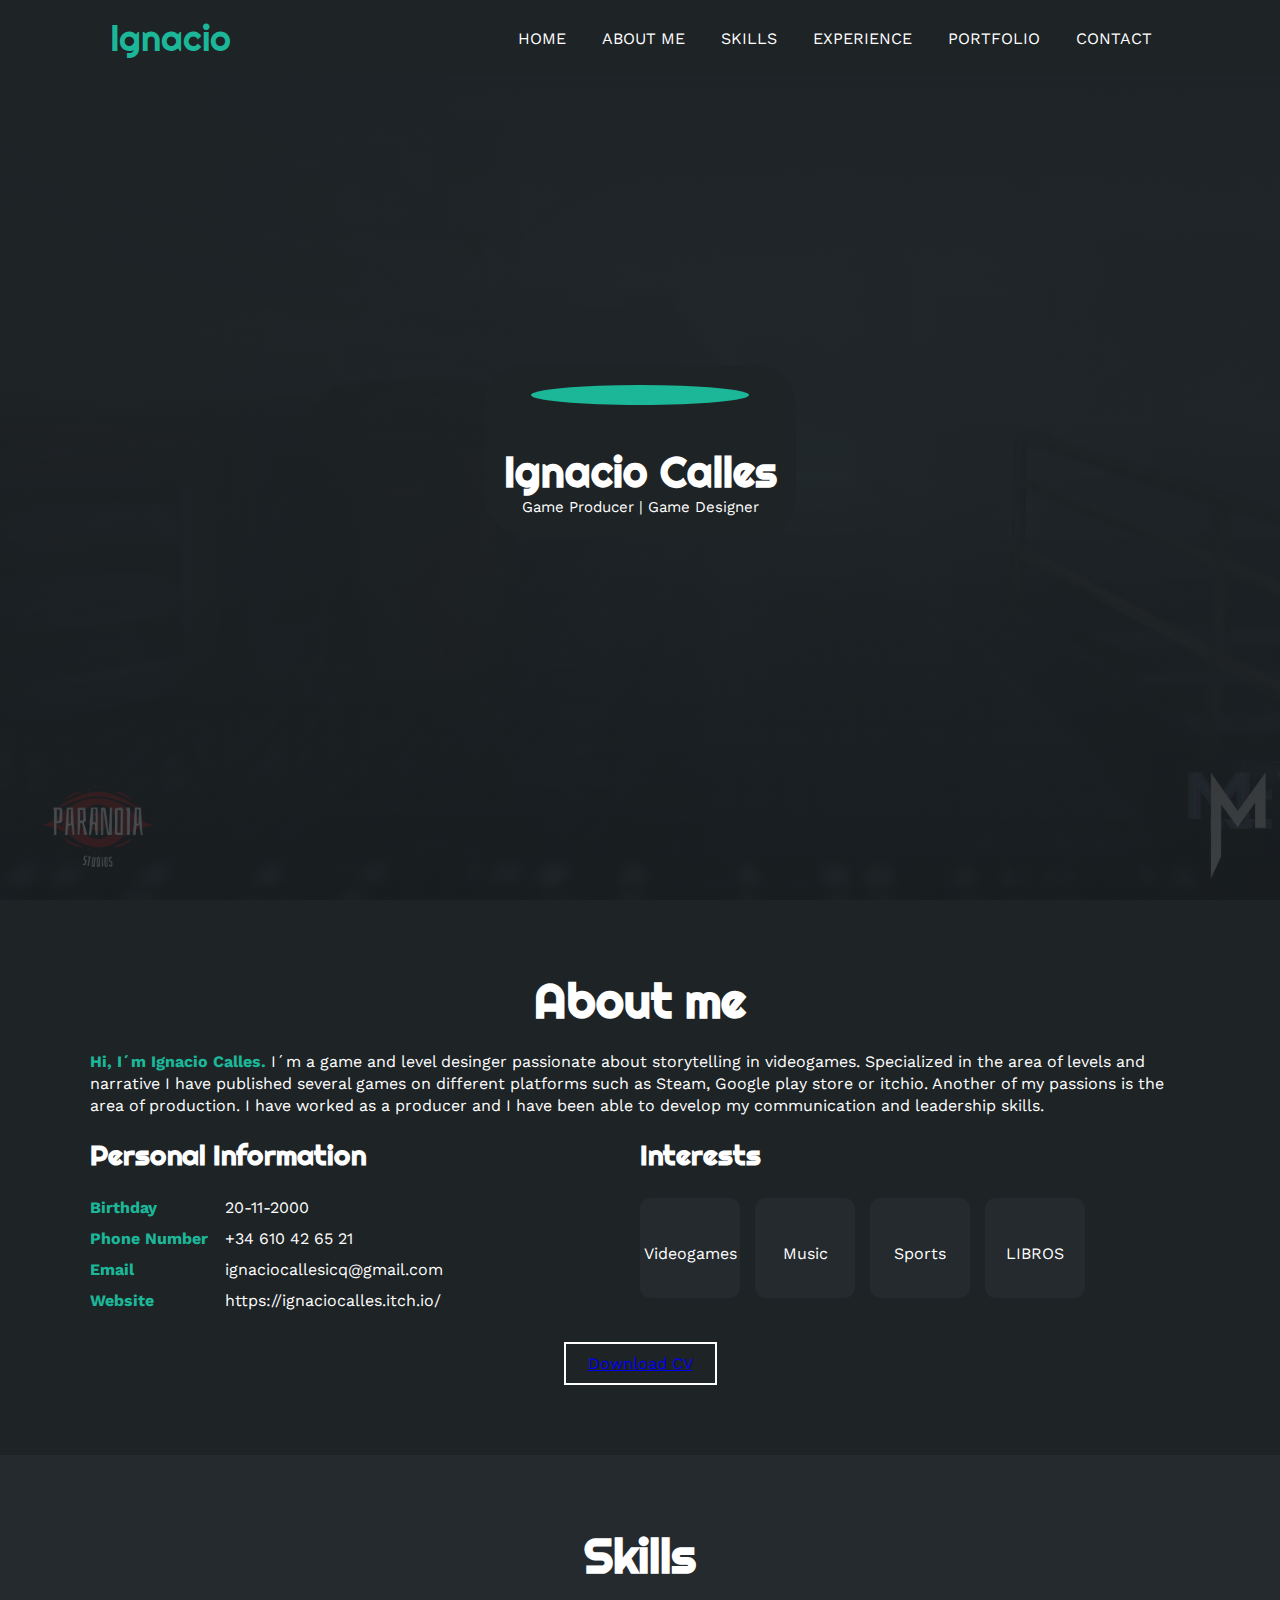
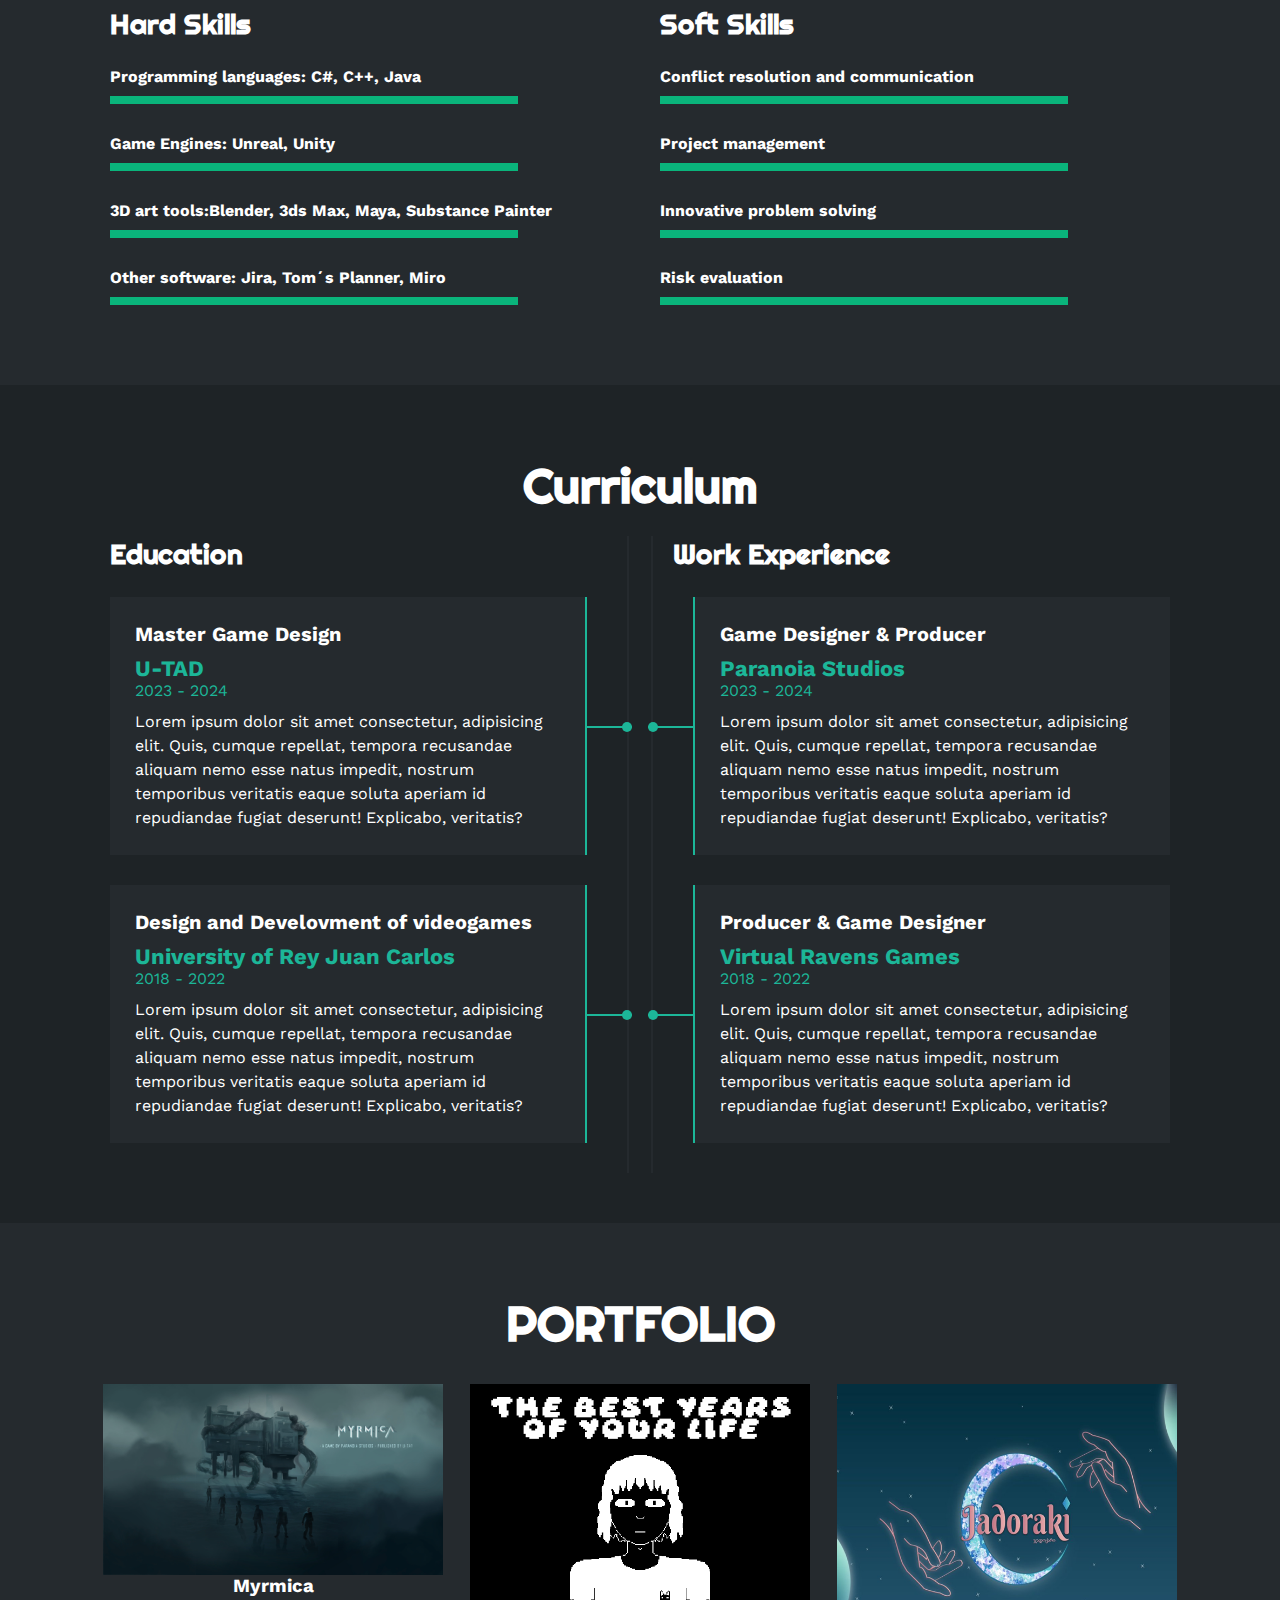
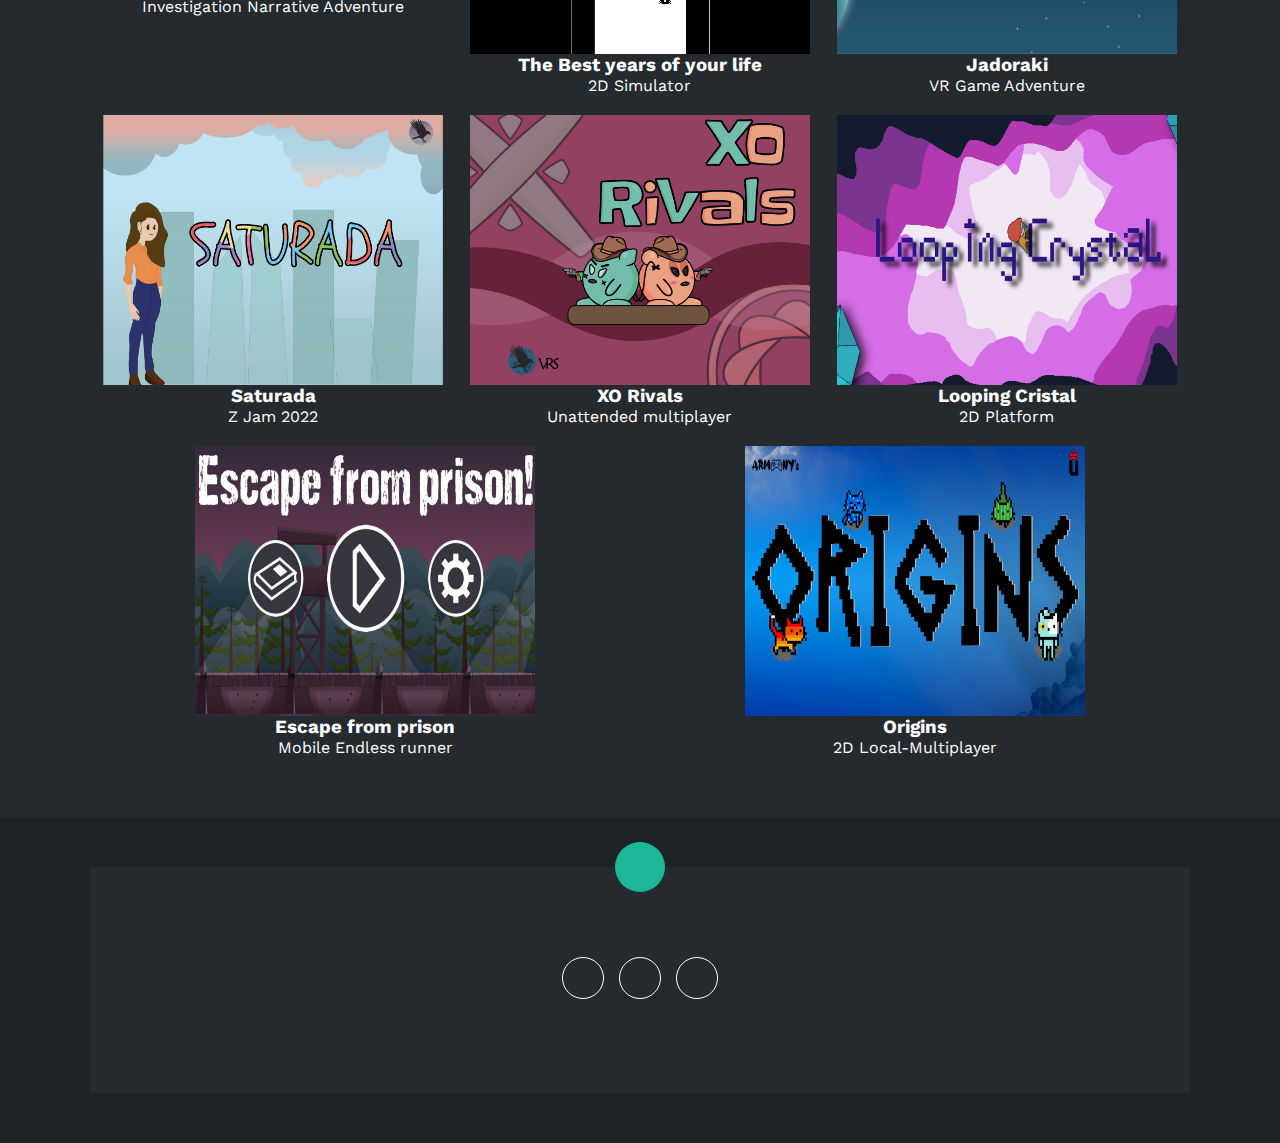
==== index.html @ 79a76fed "Add files via upload" ====
<!DOCTYPE html>
<html lang="es">
<head>
    <meta charset="UTF-8">
    <meta http-equiv="X-UA-Compatible" content="IE=edge">
    <meta name="viewport" content="width=device-width, initial-scale=1.0">
    <link rel="stylesheet" href="https://cdnjs.cloudflare.com/ajax/libs/font-awesome/6.1.2/css/all.min.css" integrity="sha512-1sCRPdkRXhBV2PBLUdRb4tMg1w2YPf37qatUFeS7zlBy7jJI8Lf4VHwWfZZfpXtYSLy85pkm9GaYVYMfw5BC1A==" crossorigin="anonymous" referrerpolicy="no-referrer" />
    <title>Portfolio</title>
    <link rel="stylesheet" href="estilo.css">
</head>
<body>
    <!-- MENU ENCABEZADO -->
    <div class="contenedor-header">
        <header>
            <div class="logo">
                <a href="#">Ignacio</a>
            </div>
            <nav id="nav">
                <ul>
                    <li><a href="#inicio" onclick="seleccionar()">HOME</a></li>
                    <li><a href="#sobremi" onclick="seleccionar()">ABOUT ME</a></li>
                    <li><a href="#skills" onclick="seleccionar()">SKILLS</a></li>
                    <li><a href="#curriculum" onclick="seleccionar()">EXPERIENCE</a></li>
                    <li><a href="#portfolio" onclick="seleccionar()">PORTFOLIO</a></li>
                    <li><a href="#contacto" onclick="seleccionar()">CONTACT</a></li>
                </ul>
            </nav>
            <div class="nav-responsive" onclick="mostrarOcultarMenu()">
                <i class="fa-solid fa-bars"></i>
            </div>
        </header>
    </div>

    <!-- SECCION INICIO -->
    <section id="inicio" class="inicio">
        <div class="contenido-banner">
            <div class="contenedor-img">
                <img src="https://static.wixstatic.com/media/2b5d25_b74bcc3d03e34331a6e940ce6cddf144~mv2.jpg" alt="">            </div>
            <h1>Ignacio Calles</h1>
            <h2>Game Producer | Game Designer </h2>
            <div class="Social Media">
                <a href="https://twitter.com/ignaciocq1120"><i class="fa-brands fa-twitter"></i></a>
                <a href="https://www.linkedin.com/in/ignacio-calles-quintero-161737212/"><i class="fa-brands fa-linkedin-in"></i></a>
                <a href="https://nachete07.itch.io/"><i class="fa-brands fa-itch-io"></i></a>
            </div>
        </div>
    </section>

    <!-- SECCION SOBRE MI -->
    <section id="sobremi" class="sobremi">
        <div class="contenido-seccion">
            <h2>About me</h2>
            <p><span>Hi, I´m Ignacio Calles.</span> I´m a game and level desinger passionate about storytelling in videogames.

                Specialized in the area of levels and narrative I have published several games on different platforms such as Steam, Google play store or itchio.
                
                Another of my passions is the area of production. I have worked as a producer and I have been able to develop my communication and leadership skills.</p>

            <div class="fila">
                <!-- datos personales -->
                <div class="col">
                    <h3>Personal Information</h3>
                    <ul>
                        <li>
                            <strong>Birthday</strong>
                            20-11-2000
                        </li>
                        <li>
                            <strong>Phone Number</strong>
                            +34 610 42 65 21
                        </li>
                        <li>
                            <strong>Email</strong>
                            ignaciocallesicq@gmail.com
                        </li>
                        <li>
                            <strong>Website</strong>
                            https://ignaciocalles.itch.io/                        </li>


                    </ul>
                </div>

                <!-- intereses -->
                <div class="col">
                    <h3>Interests</h3>
                    <div class="contenedor-intereses">
                        <div class="interes">
                            <i class="fa-solid fa-gamepad"></i>
                            <span>Videogames</span>
                        </div>
                        <div class="interes">
                            <i class="fa-solid fa-headphones"></i>
                            <span>Music</span>
                        </div>
                        <div class="interes">
                            <i class="fa-solid fa-person-hiking"></i>
                            <span>Sports</span>
                        </div>
                        <div class="interes">
                            <i class="fa-solid fa-book"></i>
                            <span>LIBROS</span>
                        </div>
                        
                    </div>
                </div>
            </div>
            <button>
                <a href="assets/CV Ignacio Calles Quintero.pdf" download="" class="btn btn2">Download CV <i class="fa-solid fa-download"></i></a>
                <span class="overlay"></span>
            </button>
        </div>
    </section>

    <!-- SECCION SKILLS -->
    <section class="skills" id="skills">
        <div class="contenido-seccion">
            <h2>Skills</h2>
            <div class="fila">
                <!-- Technical Skill -->
                <div class="col">
                    <h3>Hard Skills</h3>
                    <div class="skill">
                        <span>Programming languages: C#, C++, Java
                        </span>
                        <div class="barra-skill">
                        </div>
                    </div>
                    <div class="skill">
                        <span>Game Engines: Unreal, Unity
                        </span>
                        <div class="barra-skill">
                        </div>
                    </div>
                    <div class="skill">
                        <span>3D art tools:Blender, 3ds Max, Maya, Substance Painter</span>
                        <div class="barra-skill">
                        </div>
                    </div>
                    <div class="skill">
                        <span>Other software: Jira, Tom´s Planner, Miro</span>
                        <div class="barra-skill">
                        </div>
                    </div>
            
                </div>
                <!-- Professional Skills -->
                <div class="col">
                    <h3>Soft Skills</h3>
                    <div class="skill">
                        <span>Conflict resolution and
                            communication</span>
                        <div class="barra-skill">
                        </div>
                    </div>
                    <div class="skill">
                        <span> Project management
                        </span>
                        <div class="barra-skill">
                        </div>
                    </div>
                    <div class="skill">
                        <span> Innovative problem solving
                        </span>
                        <div class="barra-skill">
                        </div>
                    </div>
                    <div class="skill">
                        <span> Risk evaluation
                        </span>
                        <div class="barra-skill">
                        </div>
                    </div>
                            
                </div>
            </div>
        </div>
    </section>

    <!-- SECCION CURRICULUM -->
    <section id="curriculum" class="curriculum">
        <div class="contenido-seccion">
            <h2>Curriculum</h2>
            <div class="fila">
                <div class="col izquierda">
                    <h3>Education</h3>
                    <div class="item izq">
                        <h4>Master Game Design</h4>
                        <span class="casa">U-TAD</span>
                        <span class="fecha">2023 - 2024</span>
                        <p>Lorem ipsum dolor sit amet consectetur, adipisicing elit. Quis, cumque repellat, tempora recusandae aliquam nemo esse natus impedit, nostrum temporibus veritatis eaque soluta aperiam id repudiandae fugiat deserunt! Explicabo, veritatis?</p>
                        <div class="conectori">
                            <div class="circuloi"></div>
                        </div>
                    </div>
                    <div class="item izq">
                        <h4>Design and Develovment of videogames</h4>
                        <span class="casa">University of Rey Juan Carlos </span>
                        <span class="fecha">2018 - 2022</span>
                        <p>Lorem ipsum dolor sit amet consectetur, adipisicing elit. Quis, cumque repellat, tempora recusandae aliquam nemo esse natus impedit, nostrum temporibus veritatis eaque soluta aperiam id repudiandae fugiat deserunt! Explicabo, veritatis?</p>
                        <div class="conectori">
                            <div class="circuloi"></div>
                        </div>
                    </div>
                    
                </div>

                <div class="col derecha">
                    <h3>Work Experience</h3>
                    <div class="item der">
                        <h4> Game Designer & Producer</h4>
                        <span class="casa">Paranoia Studios</span>
                        <span class="fecha"> 2023 - 2024</span>
                        <p>Lorem ipsum dolor sit amet consectetur, adipisicing elit. Quis, cumque repellat, tempora recusandae aliquam nemo esse natus impedit, nostrum temporibus veritatis eaque soluta aperiam id repudiandae fugiat deserunt! Explicabo, veritatis?</p>
                        <div class="conectord">
                            <div class="circulod"></div>
                        </div>
                    </div>
                    <div class="item der">
                        <h4>Producer & Game Designer</h4>
                        <span class="casa">Virtual Ravens Games</span>
                        <span class="fecha">2018 - 2022</span>
                        <p>Lorem ipsum dolor sit amet consectetur, adipisicing elit. Quis, cumque repellat, tempora recusandae aliquam nemo esse natus impedit, nostrum temporibus veritatis eaque soluta aperiam id repudiandae fugiat deserunt! Explicabo, veritatis?</p>
                        <div class="conectord">
                            <div class="circulod"></div>
                        </div>
                    </div>
                    
                </div>
            </div>
        </div>
    </section>

    <!-- SECCION PORTFOLIO -->
    <section id="portfolio" class="portfolio">
        <div class="contenido-seccion">
            <h2>PORTFOLIO</h2>
            <div class="galeria">
                <div class="proyecto">
                    <a href="https://store.steampowered.com/app/3276840/Myrmica/?l=spanish"><img src="img/Myrmica.jpg" alt=""></a>
                    <center>
                        <div class="">
                            <h3>Myrmica</h3>
                            <p>Investigation Narrative Adventure </p>
                        </div>
                    </center>
                </div>
                <div class="proyecto">
                    <a href="https://alakama.itch.io/the-best-years-of-my-life"><img src="img/BYL.gif" alt=""></a>
                    <center>
                        <div class="">
                            <h3>The Best years of your life</h3>
                            <p>2D Simulator</p>
                        </div>
                    </center>
                </div>
                <div class="proyecto">
                    <a href="https://vrsdevs.itch.io/jadoraki"><img src="img/Jadoraki.png" alt=""></a>
                    <center>
                        <div class="">
                            <h3>Jadoraki</h3>
                            <p>VR Game Adventure</p>
                        </div>
                    </center>
                </div>
                <div class="proyecto">
                    <a href="https://vrsdevs.itch.io/saturada"><img src="img/Saturada.png" alt=""></a>
                    <center>
                        <div class="">
                            <h3>Saturada</h3>
                            <p>Z Jam 2022</p>
                        </div>
                    </center>
                </div>
                <div class="proyecto">
                    <a href="https://vrsdevs.itch.io/xo-rivals"><img src="img/XORivals.png" alt=""></a>
                    <center>
                    <div class="">
                        <h3>XO Rivals</h3>
                        <p>Unattended multiplayer</p>
                    </div>
                </center>
                </div>
                <div class="proyecto">
                    <a href="https://blinx24.itch.io/looping-crystal"><img src="img/LoopingCrystal.png" alt=""></a>
                    <center>
                        <div class="">
                            <h3>Looping Cristal</h3>
                            <p>2D Platform</p>
                        </div>
                    </center>

                </div>
                <div class="proyecto">
                    <a href="https://blinx24.itch.io/escape-from-prison"><img src="img/EscapeFromPrison.png" alt=""></a>
                    <center>
                        <div class="">
                            <h3>Escape from prison</h3>
                            <p>Mobile Endless runner</p>
                        </div>
                    </center>
                </div>
                <div class="proyecto">
                    <a href="https://vrsdevs.itch.io/origins"><img src="img/Origins.png" alt=""></a>
                    <center>
                        <div class="">
                            <h3>Origins</h3>
                            <p>2D Local-Multiplayer</p>
                        </div>
                    </center>

                </div>
            </div>
        </div>
    </section>
    <!-- SECCION CONTACTO -->
    <section id="contacto" class="contacto">
        <div class="contenido-seccion">
   
    <!-- footer -->
    <footer>
        <a href="#inicio" class="arriba">
            <i class="fa-solid fa-angles-up"></i>
        </a>
        <div class="redes">
            <a href="https://twitter.com/ignaciocq1120"><i class="fa-brands fa-twitter"></i></a>
            <a href="https://www.linkedin.com/in/ignacio-calles-quintero-161737212/"><i class="fa-brands fa-linkedin-in"></i></a>
            <a href="https://nachete07.itch.io/"><i class="fa-brands fa-itch-io"></i></a>

        </div>
    </footer>

    <script src="script.js"></script>
</body>
</html>
---- estilo.css ----
@import url('https://fonts.googleapis.com/css2?family=Righteous&family=Work+Sans:wght@100;300;400;600;800&display=swap');
*{
    box-sizing: border-box;
    font-family: 'Work Sans';
    margin: 0;
    padding: 0;
}
html{
    /* me permite deslizar cuando hago clic en los links del menu */
    scroll-behavior: smooth;
}
/* MENU */
.contenedor-header{
    background: #1e2326;
    position: fixed;
    width: 100%;
    top: 0;
    left: 0;
    z-index: 99;
}
.contenedor-header header{
    max-width: 1100px;
    margin: auto;
    display: flex;
    justify-content: space-between;
    align-items: center;
    padding: 15px 20px;
}
.contenedor-header header .logo a{
    font-family: 'Righteous';
    font-size: 36px;
    color: #1CB698;
    text-decoration: none;
}
.contenedor-header header ul{
    display: flex;
    list-style: none;
}
.contenedor-header header nav ul li a{
    text-align: none;
    color: #fff;
    margin: 0 15px;
    padding: 3px;
    transition: .5s;
    text-decoration: none;
}
.contenedor-header header nav ul li a:hover{
    color: #1CB698;
}
.nav-responsive{
    background-color: #1CB698;
    color:#fff;
    padding: 5px 10px;
    border-radius: 5px;
    cursor: pointer;
    display: none;
}
/* SECCION I N I C I O */
.inicio{
    background: linear-gradient(to top, rgba(30,35,38,.8), rgba(30,35,38,1)),
    url(img/Banner\ Myrmica\ FINAL.png);
    background-size: cover;
    height: 100vh;
    color: #fff;
    display: flex;
    align-items: center;
}
.inicio .contenido-banner{
    padding: 20px;
    background-color: #1e2326;
    max-width: 350px;
    margin: auto;
    text-align: center;
    border-radius: 40px;
}
.inicio .contenido-banner img{
    margin-top: 40px;
    border: 10px solid #1CB698;
    display: block;
    width: 80%;
    margin: auto;
    border-radius: 100%;
}
.inicio .contenido-banner h1{
    margin-top: 40px;
    font-size: 42px;
    font-family: 'Righteous';
}
.inicio .contenido-banner h2{
    font-size: 15px;
    font-weight: normal;
}
.inicio .contenido-banner .redes a{
    color: #fff;
    display: inline-block;
    text-decoration: none;
    border: 1px solid #fff;
    border-radius: 100%;
    width: 42px;
    height: 42px;
    line-height: 42px;
    margin: 40px 5px;
    font-size: 20px;
    transition: .3s;
}
.inicio .contenido-banner .redes a:hover{
    background-color: #1CB698;
}
.sobremi{
    background-color: #1e2326;
    color: #fff;
    padding: 50px 20px;
}
.sobremi .contenido-seccion{
    max-width: 1100px;
    margin: auto;
}
.sobremi h2{
    font-size: 48px;
    font-family: 'Righteous';
    text-align: center;
    padding: 20px 0;

}
.sobremi .contenido-seccion p{
    font: 18px;
    line-height: 22px;
    margin-bottom: 20px;
}
.sobremi .contenido-seccion p span{
    color: #1CB698;
    font-weight: bold;
}
.sobremi .fila{
    display: flex;
}
.sobremi .fila .col
{
    width: 50%;
}
.sobremi .fila .col h3{
    font-size: 28px;
    font-family: 'Righteous';
    margin-bottom: 25px;
}
.sobremi .fila .col ul{
    list-style: none;
}
.sobremi .fila .col ul li{
    margin: 12px 0;
}
.sobremi .fila .col ul li strong{
    display: inline-block;
    color: #1CB698;
    width: 130px;
}
.sobremi .fila .col ul li span{
    background-color: #1CB698;
    padding: 3px;
    font-weight: bold;
    border-radius: 5px;
}
.sobremi .fila .col .contenedor-intereses{
    display: flex;
    flex-wrap: wrap;
}
.sobremi .fila .col .contenedor-intereses .interes{
    width: 100px;
    height: 100px;
    background-color: #252A2E;
    border-radius: 10px;
    margin: 0 15px 15px 0;
    display: flex;
    flex-direction: column;
    align-items: center;
    justify-content: center;
    transition: .3s;
}.sobremi .fila .col .contenedor-intereses .interes:hover{
    background-color: #1CB698;
}
.sobremi .fila .col .contenedor-intereses .interes i{
    font-size: 30px;
    margin-bottom: 10px;
}
.sobremi button{
    cursor: pointer;
    background-color: transparent;
    border: 2px solid #fff;
    width: fit-content;
    display: block;
    margin: 20px auto;
    padding: 10px 22px;
    font-size: 16px;
    color: #fff;
    position: relative;
    z-index: 10;
}
.sobremi button .overlay{
    position: absolute;
    top: 0;
    left: 0;
    width: 0;
    height: 100%;
    background-color: #1CB698;
    z-index: -1;
    transition: 1s;
}
.sobremi button:hover .overlay{
    width: 100%;
}
/* SECCION S K I L L S */
.skills{
    background-color: #252A2E;
    color: #fff;
    padding: 50px 20px;
}
.skills .contenido-seccion{
    max-width: 1100px;
    margin: auto;
}
.skills h2{
    font-size: 48px;
    font-family: 'Righteous';
    text-align: center;
    padding: 20px 0;

}
.skills .fila{
    display: flex;
}
.skills .fila .col{
    width: 50%;
    padding: 0 20px;
}
.skills .fila .col h3{
    font-size: 28px;
    font-family: 'Righteous';
    margin-bottom: 25px;
}
.skills .skill > span{
    font-weight: bold;
    display: block;
    margin-bottom: 10px;
}
.skills .skill .barra-skill{
    height: 8px;
    width: 80%;
    background-color: #0ab47b;
    position: relative;
    margin-bottom: 30px;
}
.skills .skill .progreso{
    background-color: #1CB698;
    position: absolute;
    top: 0;
    left: 0;
    height: 8px;
}
.skills .skill .barra-skill span{
    position: absolute;
    height: 40px;
    width: 40px;
    background-color: #1CB698;
    border-radius: 50px;
    line-height: 40px;
    text-align: center;
    top: -17px;
    right: -15px;
    font-size: 14px;
}
/* Estas clases se agregaran dinamicamente mediante javascript */
.skills .skill .javascript{
    width: 0%;
    animation: 2s javascript forwards;
}
@keyframes javascript {
    0%{width: 0%;}
    100%{width: 75%;}
}

.skills .skill .htmlcss{
    width: 0%;
    animation: 2s htmlcss forwards;
}
@keyframes htmlcss {
    0%{width: 0%;}
    100%{width: 89%;}
}

.skills .skill .photoshop{
    width: 0%;
    animation: 2s photoshop forwards;
}
@keyframes photoshop {
    0%{width: 0%;}
    100%{width: 95%;}
}

.skills .skill .wordpress{
    width: 0%;
    animation: 2s wordpress forwards;
}
@keyframes wordpress {
    0%{width: 0%;}
    100%{width: 81%;}
}

.skills .skill .drupal{
    width: 0%;
    animation: 2s drupal forwards;
}
@keyframes drupal {
    0%{width: 0%;}
    100%{width: 55%;}
}

.skills .skill .comunicacion{
    width: 0%;
    animation: 2s comunicacion forwards;
}
@keyframes comunicacion {
    0%{width: 0%;}
    100%{width: 80%;}
}

.skills .skill .trabajo{
    width: 0%;
    animation: 2s trabajo forwards;
}
@keyframes trabajo {
    0%{width: 0%;}
    100%{width: 70%;}
}

.skills .skill .creatividad{
    width: 0%;
    animation: 2s creatividad forwards;
}
@keyframes creatividad {
    0%{width: 0%;}
    100%{width: 99%;}
}

.skills .skill .dedicacion{
    width: 0%;
    animation: 2s dedicacion forwards;
}
@keyframes dedicacion {
    0%{width: 0%;}
    100%{width: 65%;}
}

.skills .skill .proyect{
    width: 0%;
    animation: 2s proyect forwards;
}
@keyframes proyect {
    0%{width: 0%;}
    100%{width: 94%;}
}
/* SECCION CURRICULUM */
.curriculum{
    background-color: #1e2326;
    color: #fff;
    padding: 50px 20px;
}
.curriculum .contenido-seccion{
    max-width: 1100px;
    margin: auto;
}
.curriculum h2{
    font-size: 48px;
    font-family: 'Righteous';
    text-align: center;
    padding: 20px 0;

}
.curriculum .fila{
    display: flex;
    justify-content: space-between;
}
.curriculum .fila .col{
    width: 49%;
    padding: 0 20px;
}
.curriculum .fila .col h3{
    font-size: 28px;
    font-family: 'Righteous';
    margin-bottom: 25px;
}
.curriculum .fila .izquierda{
    border-right: 2px solid #252A2E;
}
.curriculum .fila .derecha{
    border-left: 2px solid #252A2E;
}
.curriculum .fila .item{
    padding: 25px;
    margin-bottom: 30px;
    background-color: #252A2E;
    position: relative;
}
.curriculum .fila .item h4{
    font-size: 20px;
    margin-bottom: 10px;
}
.curriculum .fila .item .casa{
    color: #1CB698;
    font-size: 22px;
    font-weight: bold;
    display: block;
}
.curriculum .fila .item .fecha{
    display: block;
    color: #1CB698;
    margin-bottom: 10px;
}
.curriculum .fila .item p{
    line-height: 24px;
}
.curriculum .fila .izq{
    border-right: 2px solid #1CB698;
    margin-right: 20px;
}
.curriculum .fila .der{
    border-left: 2px solid #1CB698;
    margin-left: 20px;
}
.curriculum .fila .item .conectori{
    height: 2px;
    background-color: #1CB698;
    width: 47px;
    position: absolute;
    top: 50%;
    right: -47px;
    z-index: 5;
}
.curriculum .fila .item .conectori .circuloi{
    display: block;
    height: 10px;
    width: 10px;
    border-radius: 50%;
    background-color: #1CB698;
    float: right;
    position: relative;
    bottom: 4px;
}
.curriculum .fila .item .conectord{
    height: 2px;
    background-color: #1CB698;
    width: 47px;
    position: absolute;
    top: 50%;
    left: -47px;
    z-index: 5;
}
.curriculum .fila .item .conectord .circulod{
    display: block;
    height: 10px;
    width: 10px;
    border-radius: 50%;
    background-color: #1CB698;
    float: left;
    position: relative;
    bottom: 4px;
}
/* SECCION PORTFOLIO */
.portfolio{
    background-color: #252A2E;
    color: #fff;
    padding: 50px 20px;
}
.portfolio .contenido-seccion{
    max-width: 1100px;
    margin: auto;
}
.portfolio h2{
    font-size: 48px;
    font-family: 'Righteous';
    text-align: center;
    padding: 20px 0;
}
.portfolio .galeria{
    display: flex;
    flex-wrap: wrap;
    justify-content: space-around;
}
.portfolio .galeria .proyecto{
    position: relative;
    max-width: 340px;
    height: fit-content;
    margin: 10px;
    cursor: pointer;
}
.portfolio .galeria .proyecto img{
    width: 100%;
    display: block;
}
.portfolio .galeria .proyecto .overlay{
    position: absolute;
    top: 0;
    width: 100%;
    height: 100%;
    text-align: center;
    background: linear-gradient(rgba(28,182,152,.8), rgba(28,182,152,.8));
    display: flex;
    flex-direction: column;
    justify-content: center;
    transition: 1s;
    font-size: 18px;
    letter-spacing: 3px;
    opacity: 0;
}
.portfolio .galeria .proyecto .overlay h3{
    margin-bottom: 20px;
    transition: 1s;
}
.portfolio .galeria .proyecto .overlay:hover{
    opacity: 1;
}
.portfolio .galeria .proyecto .overlay:hover h3{
    margin-bottom: 0px;
}
/* SECCION CONTACTO */
.contacto{
    background-image: url(contact_bg.png);
    background-color: #1e2326;
    color: #fff;
    padding: 50px 0;
}
.contacto .contenido-seccion{
    max-width: 1100px;
    margin: auto;
}
.contacto h2{
    font-size: 48px;
    font-family: 'Righteous';
    text-align: center;
    padding: 20px 0;
}
.contacto .fila{
    display: flex;
}
.contacto .col{
    width: 50%;
    padding: 10px;
    position: relative;
}
.contacto .col input, .contacto .col textarea{
    display: block;
    width: 100%;
    padding: 18px;
    border: none;
    margin-bottom: 20px;
    background-color: #252A2E;
    color: #fff;
    font-size: 18px;
}
.contacto button{
    cursor: pointer;
    background-color: transparent;
    border: 2px solid #fff;
    width: fit-content;
    display: block;
    margin: 20px auto;
    padding: 10px 22px;
    font-size: 16px;
    color: #fff;
    position: relative;
    z-index: 10;
}
.contacto button .overlay{
    position: absolute;
    top: 0;
    left: 0;
    width: 0;
    height: 100%;
    background-color: #1CB698;
    z-index: -1;
    transition: 1s;
}
.contacto button:hover .overlay{
    width: 100%;
}
.contacto .col img{
    width: 100%;
}
.contacto .col .info{
    position: absolute;
    top: 40%;
    background-color: #252A2E;
    padding: 20px;
    left: 50%;
    transform: translate(-50%, -50%);
}
.contacto .col .info ul{
    list-style: none;
}
.contacto .col .info ul li{
    margin-bottom: 20px;
}
.contacto .col .info ul li i{
    color: #1CB698;
    display: inline-block;
    margin-right: 20px;
}
footer{
    background-color: #252A2E;
    color: #fff;
    padding: 50px 0 30px 0;
    text-align: center;
    position: relative;
    width: 100%;
}
footer .redes{
    margin-bottom: 20px;
}
footer .redes a{
    color: #fff;
    display: inline-block;
    text-decoration: none;
    border: 1px solid #fff;
    border-radius: 100%;
    width: 42px;
    height: 42px;
    line-height: 42px;
    margin: 40px 5px;
    font-size: 20px;
    transition: .3s;
}
footer .arriba{
    display: block;
    width: 50px;
    height: 50px;
    background-color: #1CB698;
    color: #fff;
    position: absolute;
    left: 50%;
    transform: translateX(-50%);
    top: -25px;
    border-radius: 50%;
    line-height: 50px;
    font-size: 18px;
}
/* SECCION RESPONSIVE */
@media screen and (max-width:980px){
    nav{
        display: none;
    }
    .nav-responsive{
        display: block;
    }
    nav.responsive{
        display: block;
        position: absolute;
        right: 0;
        top: 75px;
        background-color: #252A2E;
        width: 180px;
    }
    nav.responsive ul{
        display: block !important;
    }
    nav.responsive ul li{
        border-bottom: 1px solid #fff;
        padding: 10px 0;
    }
}
@media screen and (max-width:700px){
    .sobremi .fila{
        display: block;
    }
    .sobremi .fila .col{
        width: fit-content;
    }

    .skills .fila{
        display: block;
    }
    .skills .fila .col{
        width: 100%;
    }
    .skills .fila .col .barra-skill{
        width: 100%;
    }

    .curriculum .fila{
        display: block;
    }
    .curriculum .fila .col{
        width: 90%;
    }
    .curriculum .fila .derecha{
        margin-left: 20px;
    }

    .portfolio .galeria{
        display: block;
        width: 100%;
    }
    .portfolio .galeria .proyecto{
        max-width: 100%;
    }
    .portfolio .galeria .proyecto img{
        width: 100%;
    }
    .contacto .fila{
        display: block;
    }
    .contacto .fila .col{
        width: 100%;
    }
}
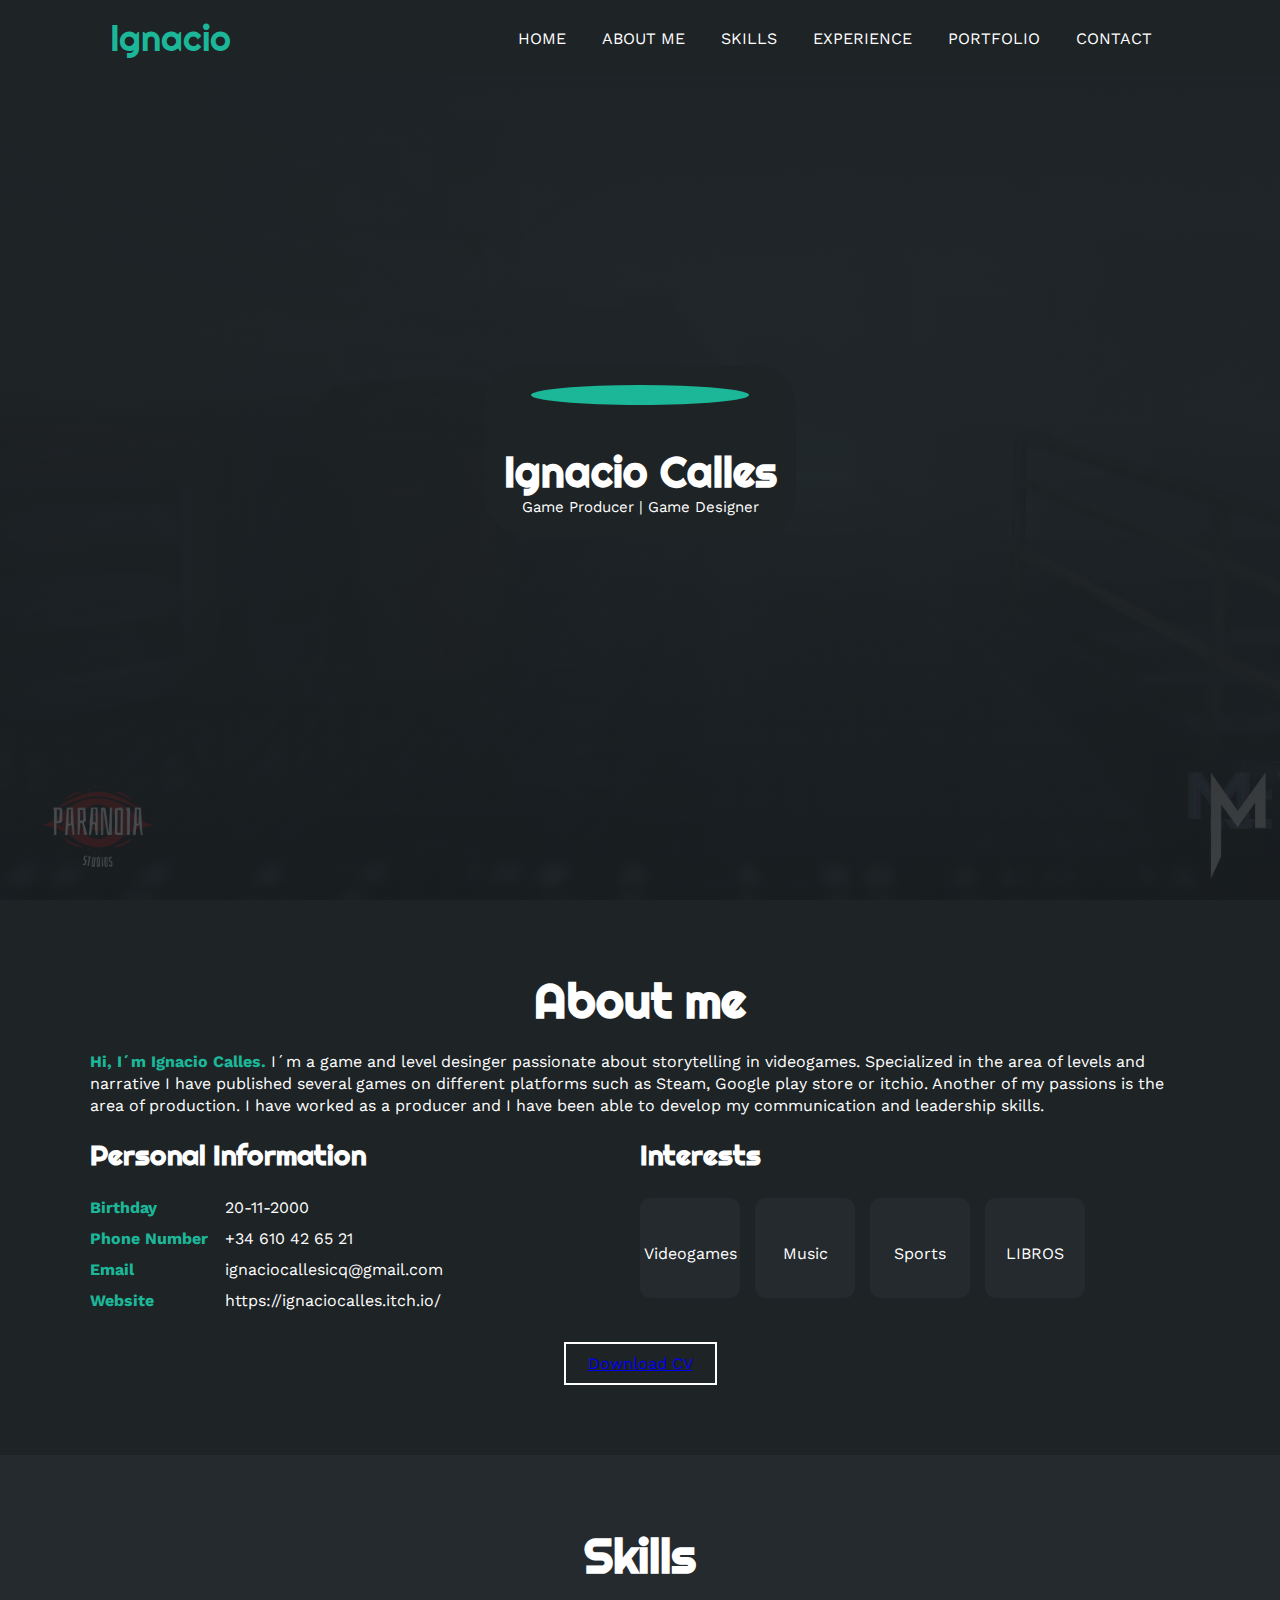
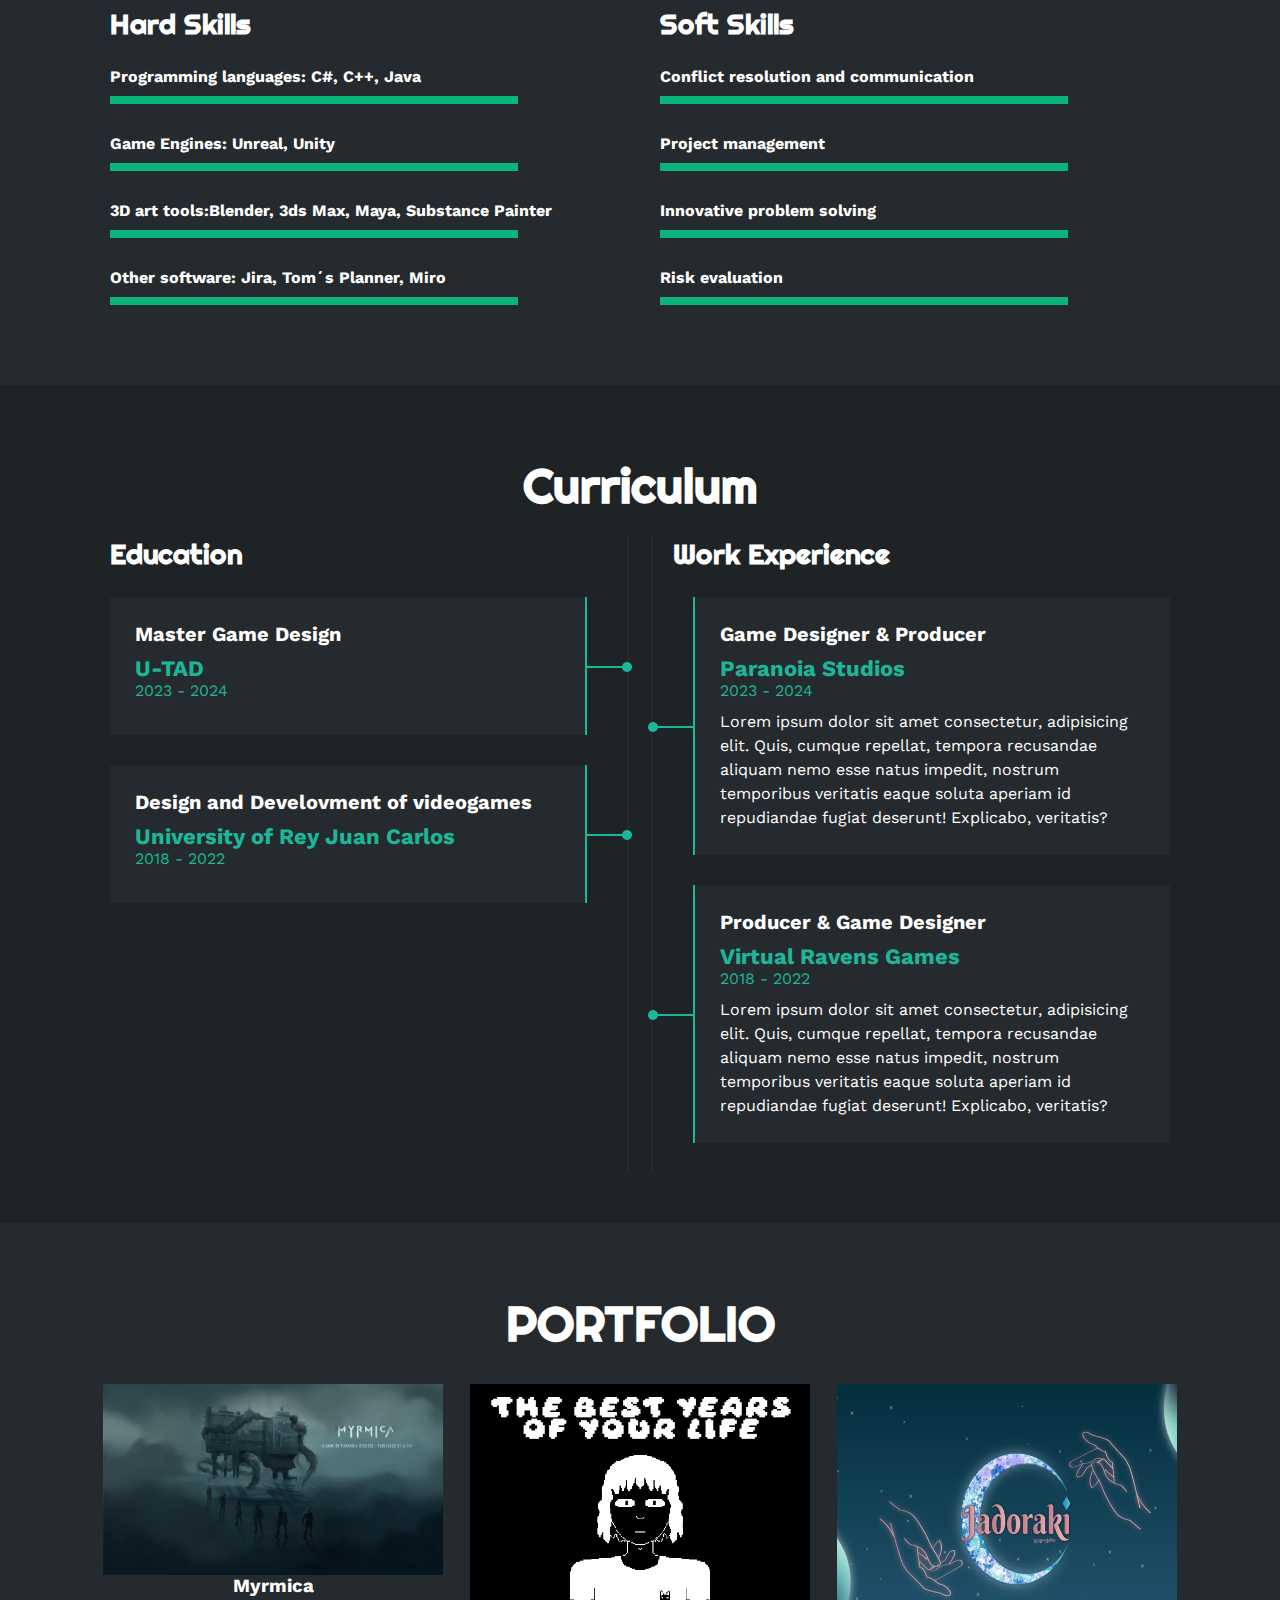
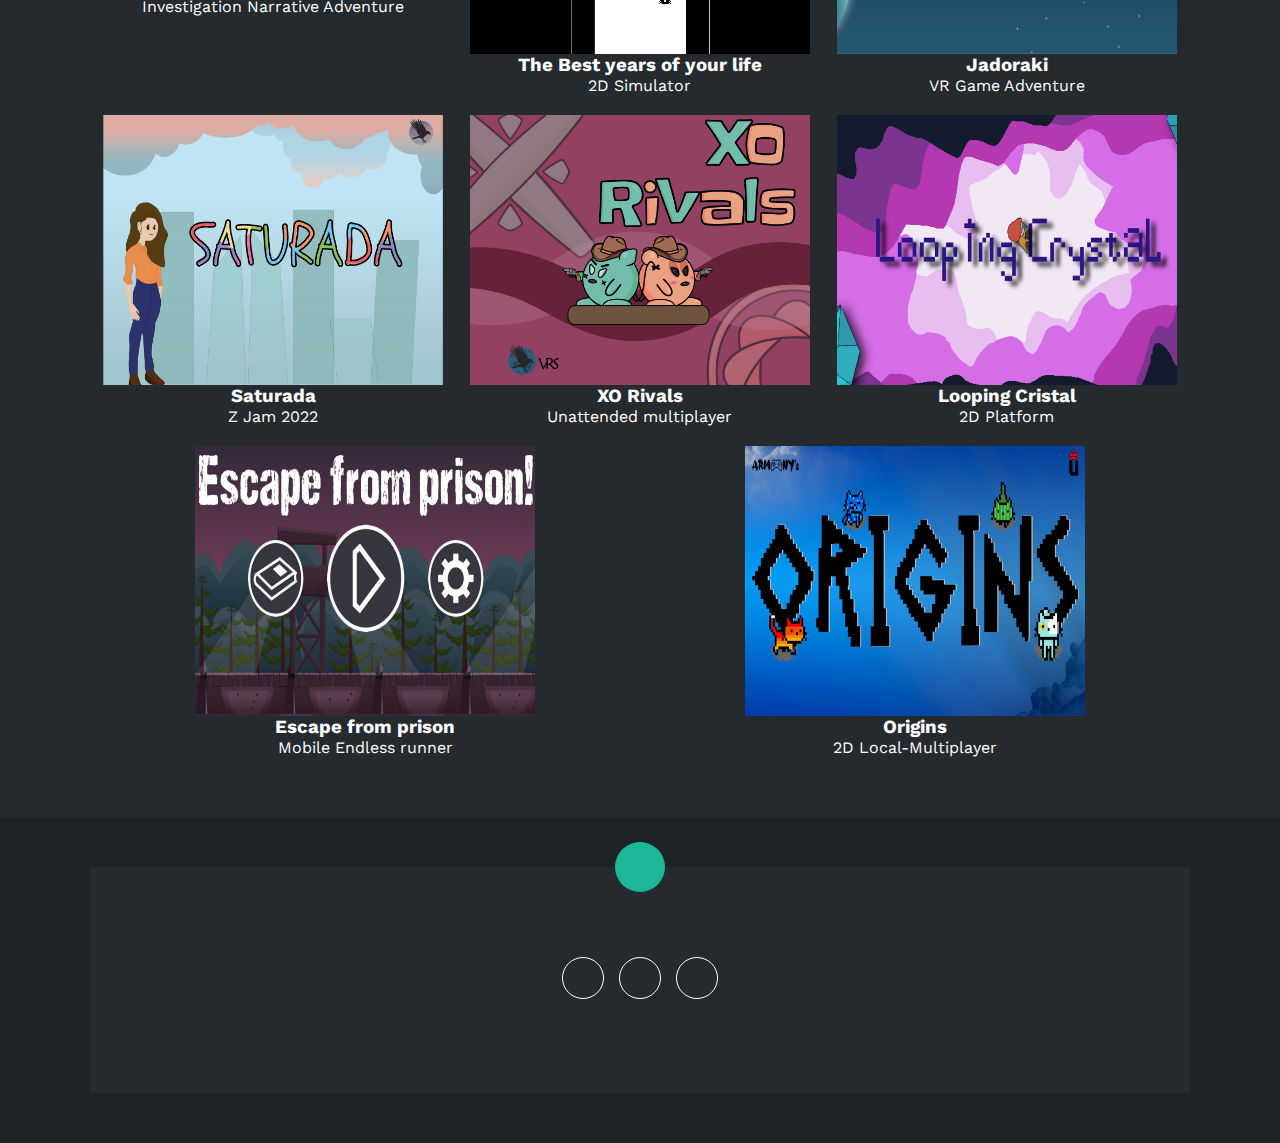
==== commit 049f21f8: "Update index.html" ====
--- a/index.html
+++ b/index.html
@@ -188,7 +188,7 @@
                         <h4>Master Game Design</h4>
                         <span class="casa">U-TAD</span>
                         <span class="fecha">2023 - 2024</span>
-                        <p>Lorem ipsum dolor sit amet consectetur, adipisicing elit. Quis, cumque repellat, tempora recusandae aliquam nemo esse natus impedit, nostrum temporibus veritatis eaque soluta aperiam id repudiandae fugiat deserunt! Explicabo, veritatis?</p>
+                        <p></p>
                         <div class="conectori">
                             <div class="circuloi"></div>
                         </div>
@@ -197,7 +197,7 @@
                         <h4>Design and Develovment of videogames</h4>
                         <span class="casa">University of Rey Juan Carlos </span>
                         <span class="fecha">2018 - 2022</span>
-                        <p>Lorem ipsum dolor sit amet consectetur, adipisicing elit. Quis, cumque repellat, tempora recusandae aliquam nemo esse natus impedit, nostrum temporibus veritatis eaque soluta aperiam id repudiandae fugiat deserunt! Explicabo, veritatis?</p>
+                        <p></p>
                         <div class="conectori">
                             <div class="circuloi"></div>
                         </div>
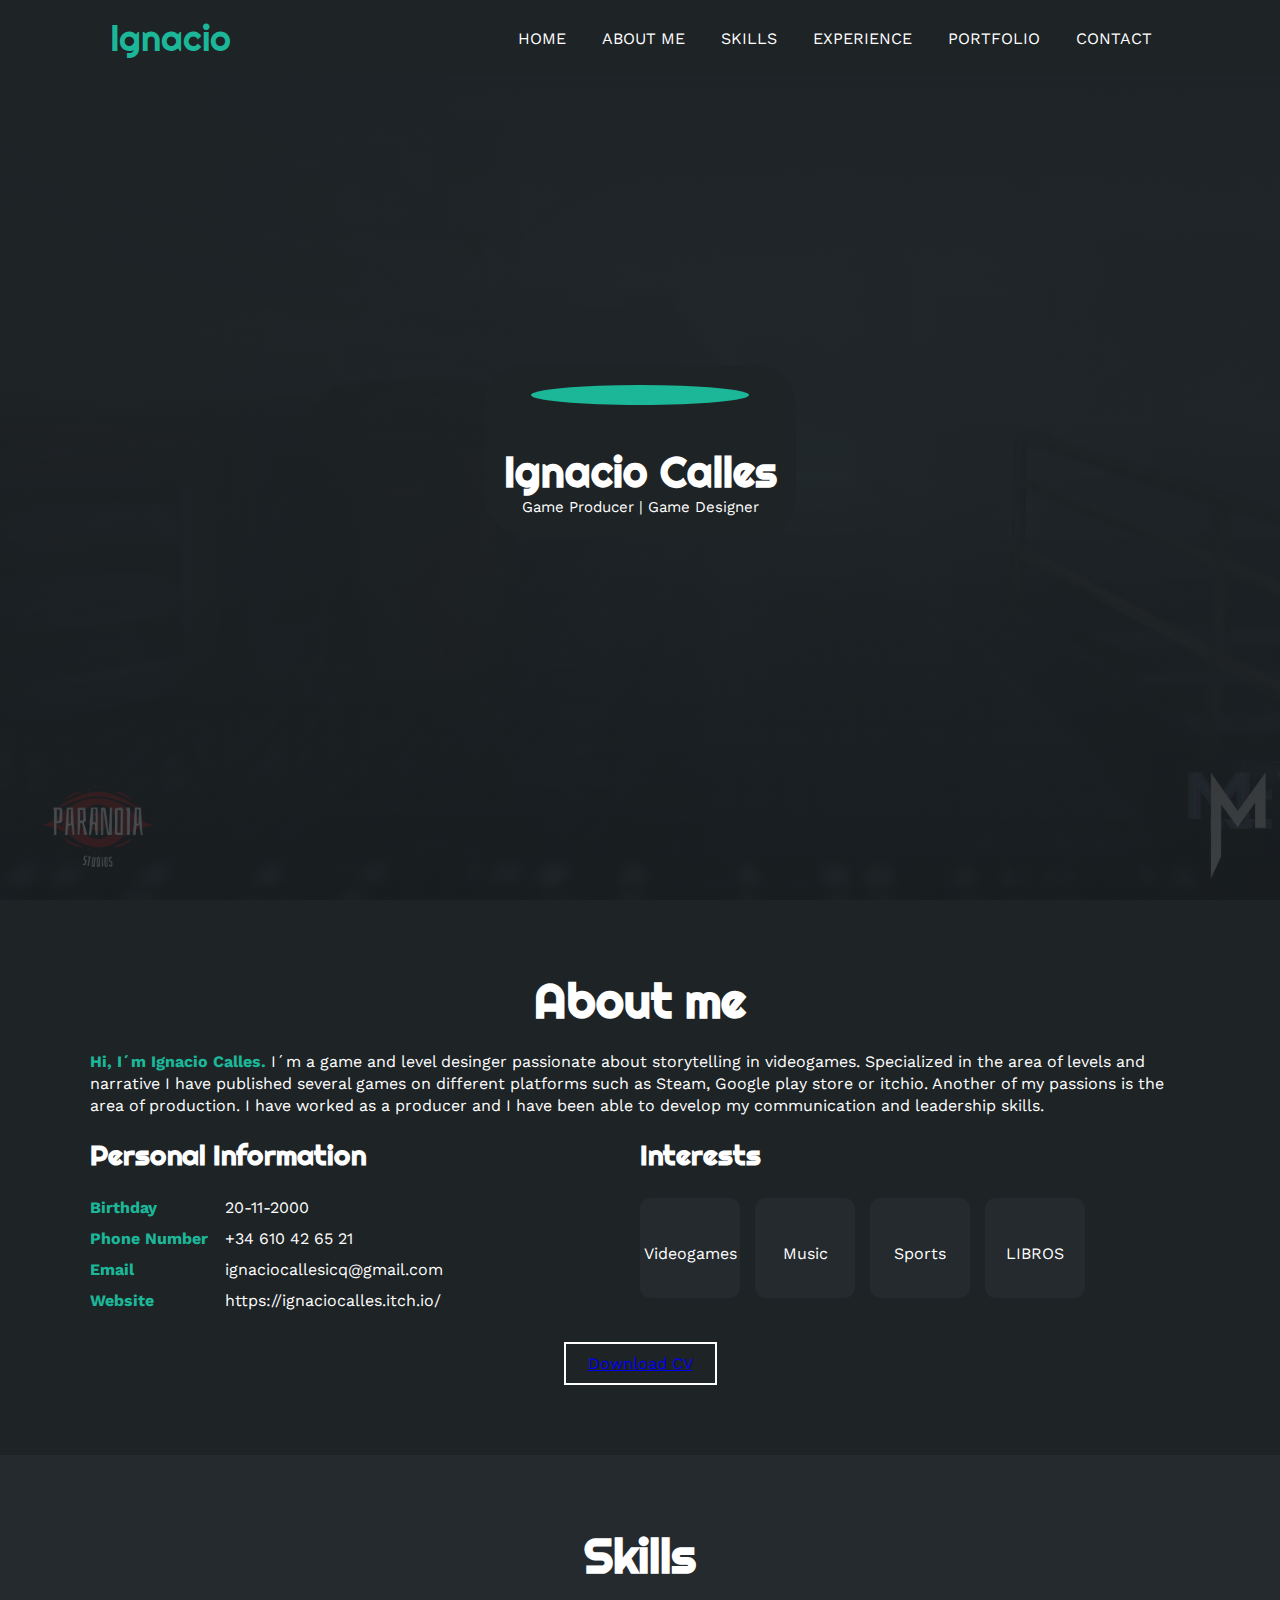
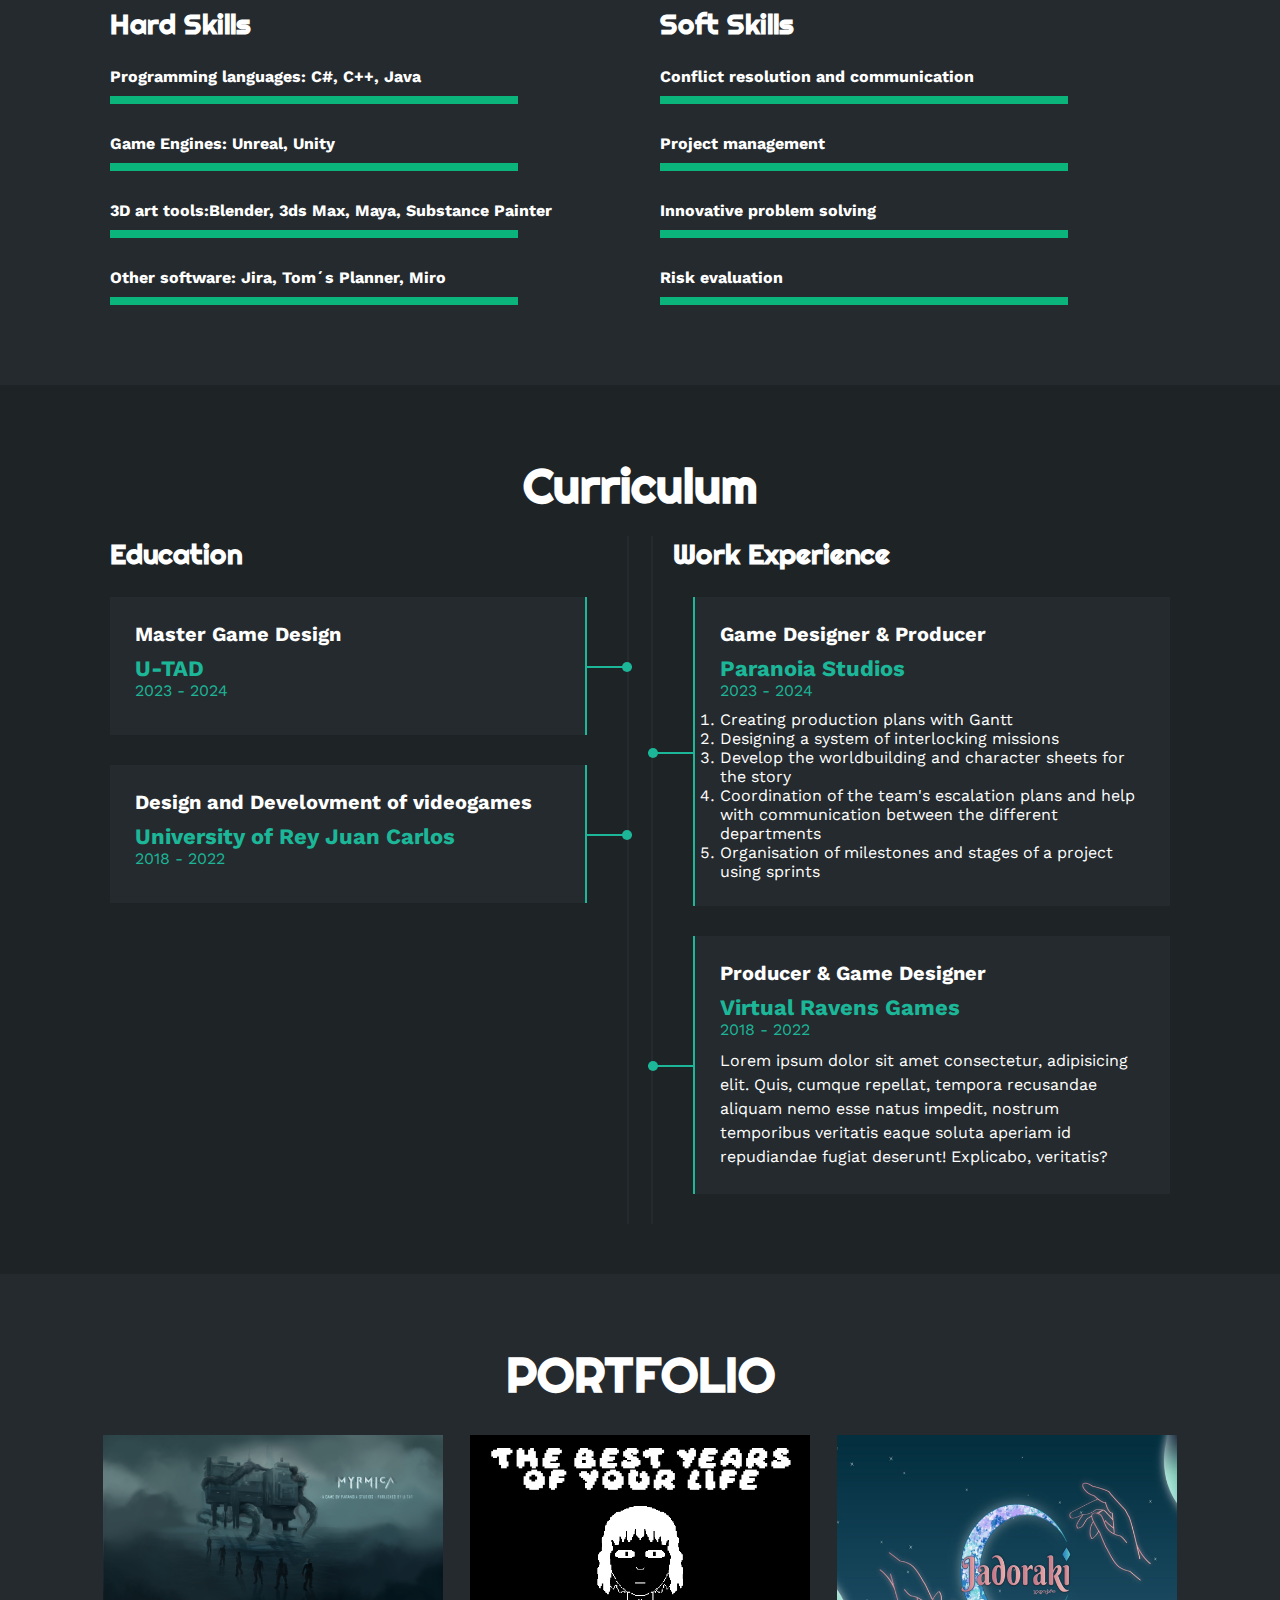
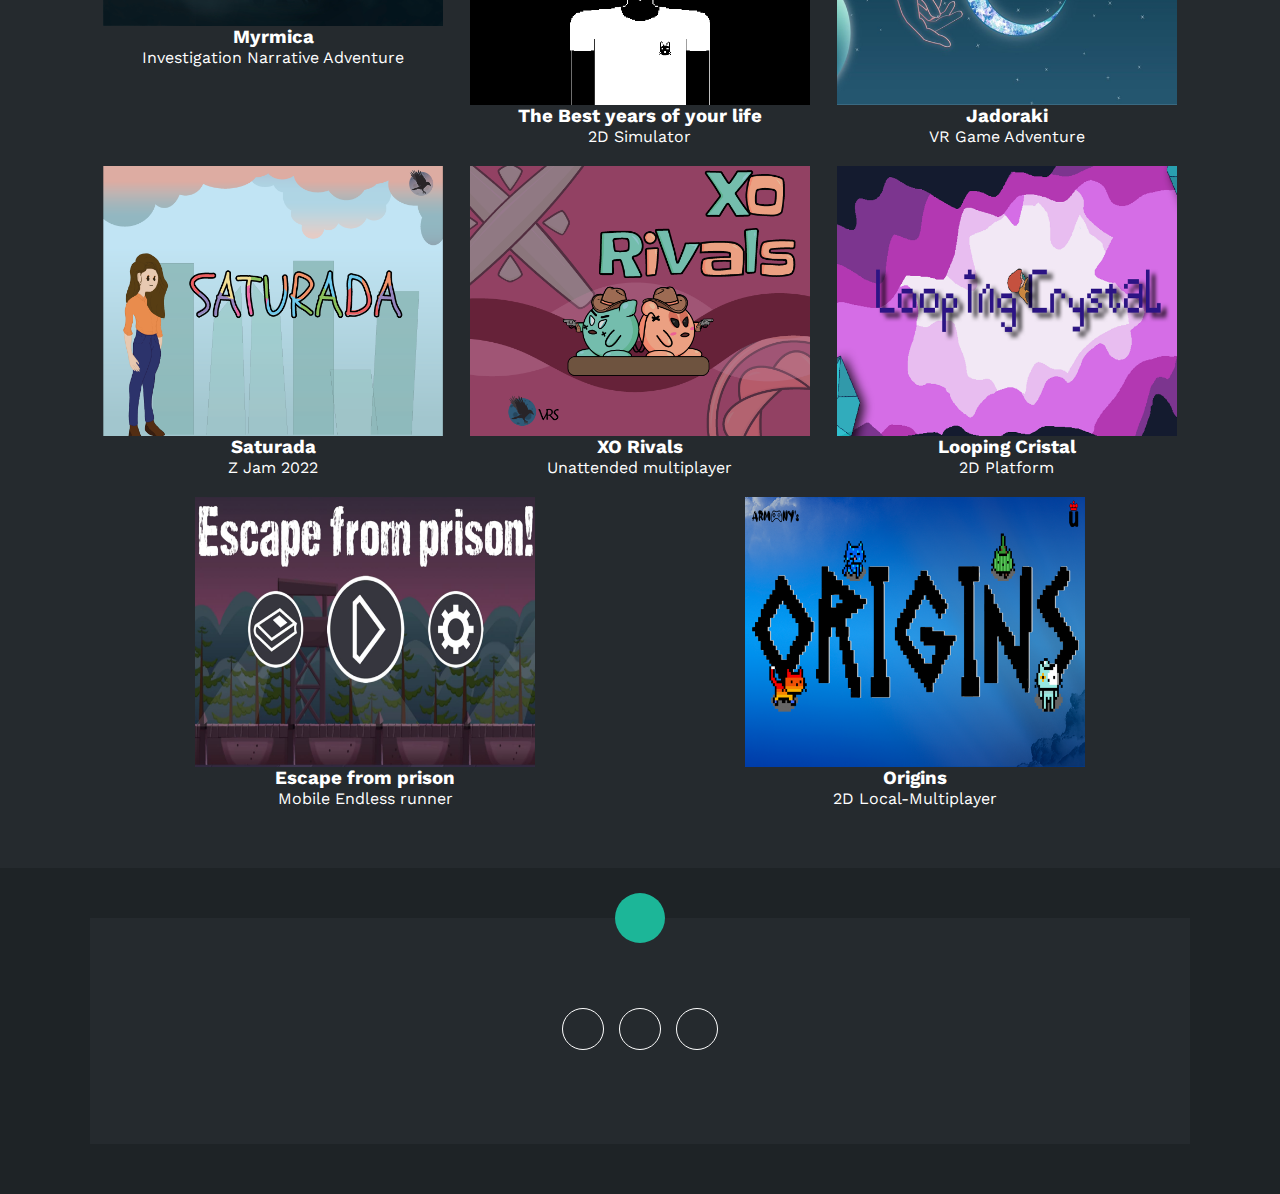
==== commit 87a88231: "Update index.html" ====
--- a/index.html
+++ b/index.html
@@ -211,7 +211,19 @@
                         <h4> Game Designer & Producer</h4>
                         <span class="casa">Paranoia Studios</span>
                         <span class="fecha"> 2023 - 2024</span>
-                        <p>Lorem ipsum dolor sit amet consectetur, adipisicing elit. Quis, cumque repellat, tempora recusandae aliquam nemo esse natus impedit, nostrum temporibus veritatis eaque soluta aperiam id repudiandae fugiat deserunt! Explicabo, veritatis?</p>
+                        <p>
+
+<ol type=”A”>
+  <li>Creating production plans with Gantt</li>
+  <li>Designing a system of interlocking missions</li>
+  <li> Develop the worldbuilding and character sheets for the story
+</li>
+  <li>Coordination of the team's escalation plans and help with communication between
+ the different departments</li>
+ <li>Organisation of milestones and stages of a project using sprints</li>
+</ol>
+                         
+                        </p>
                         <div class="conectord">
                             <div class="circulod"></div>
                         </div>
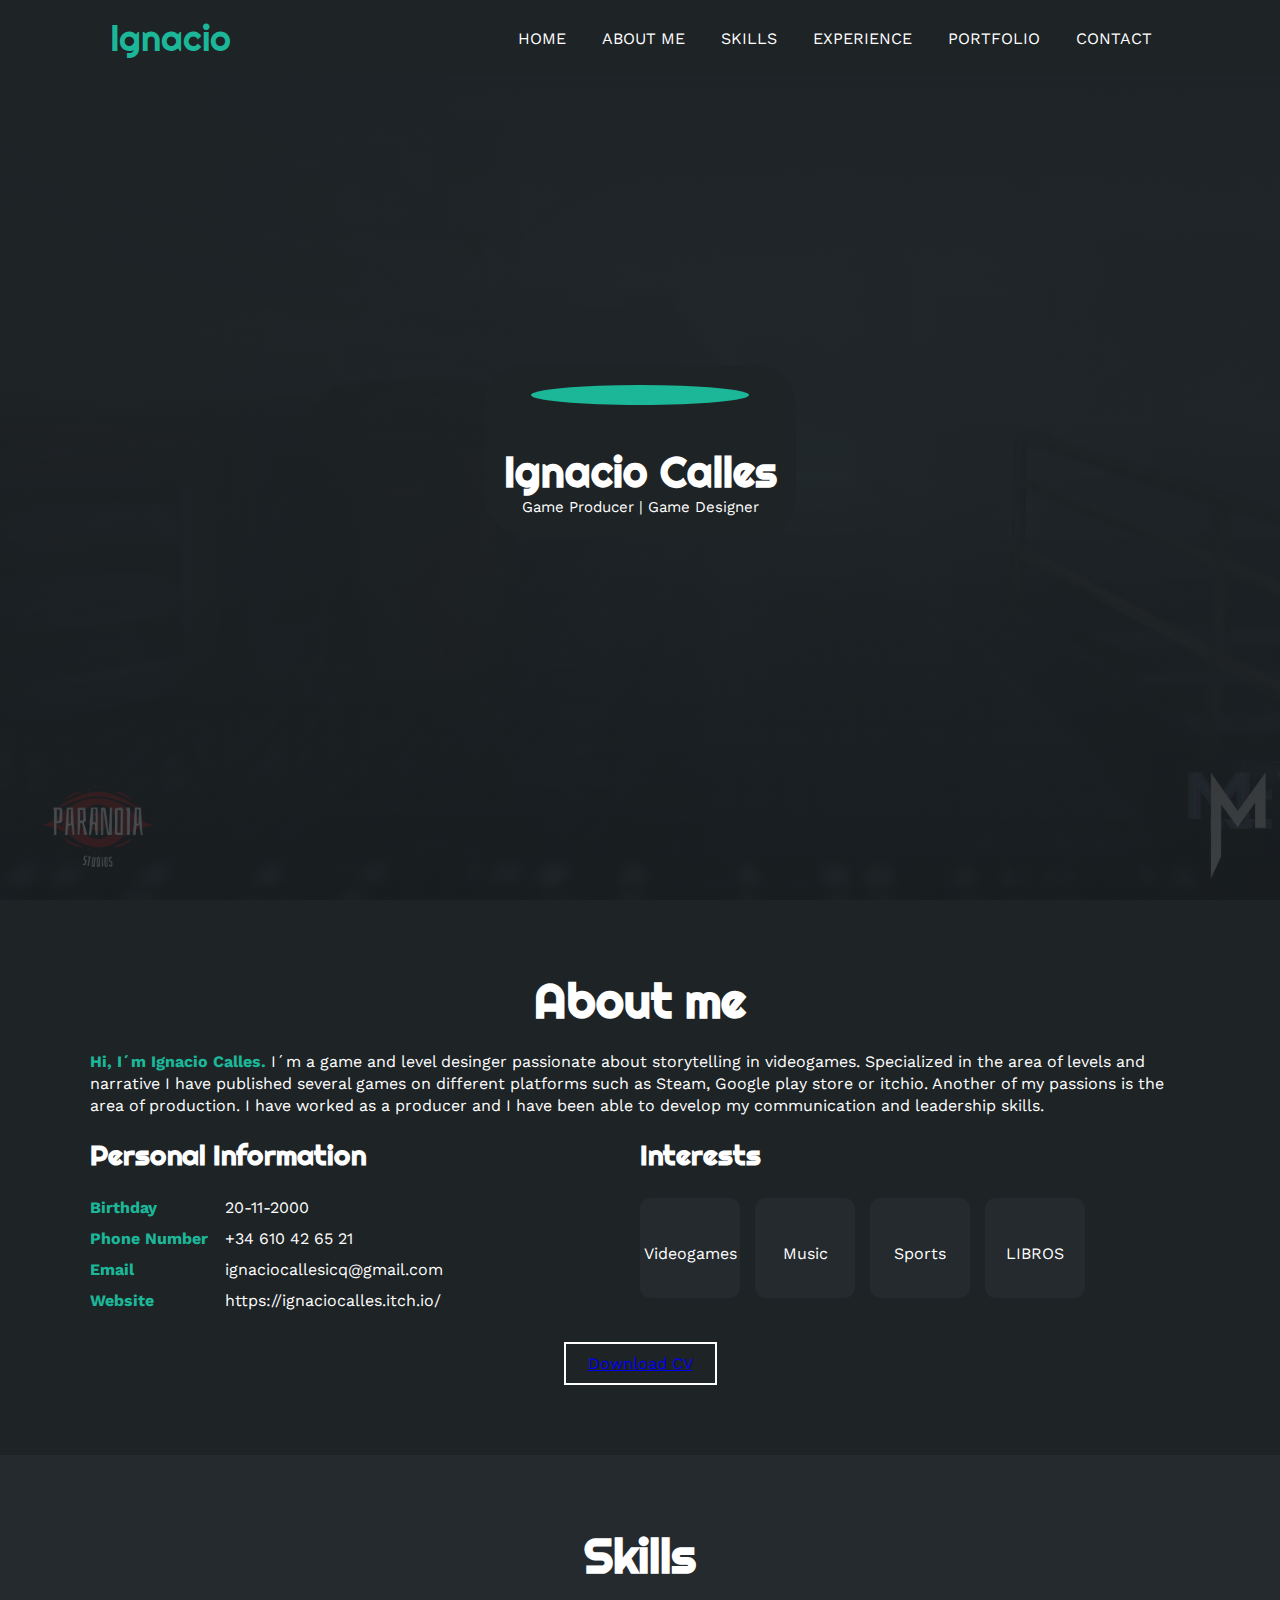
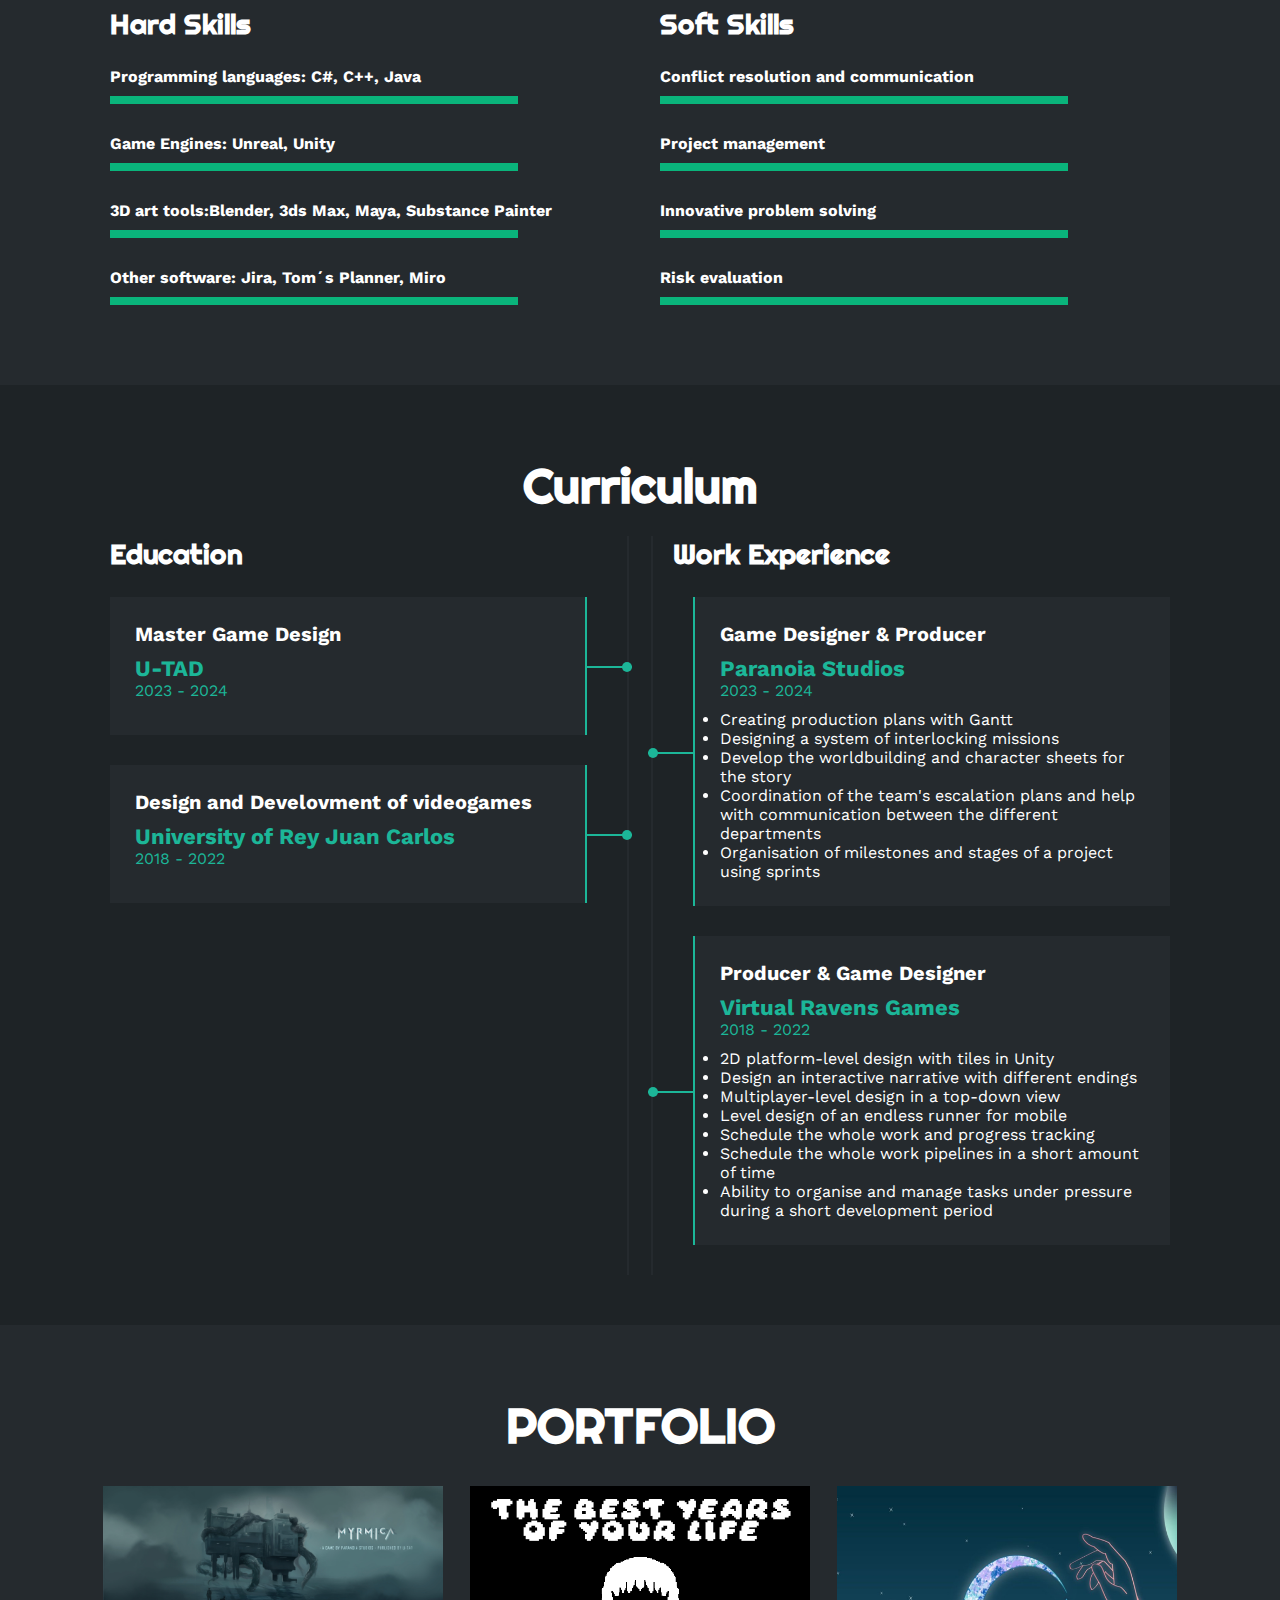
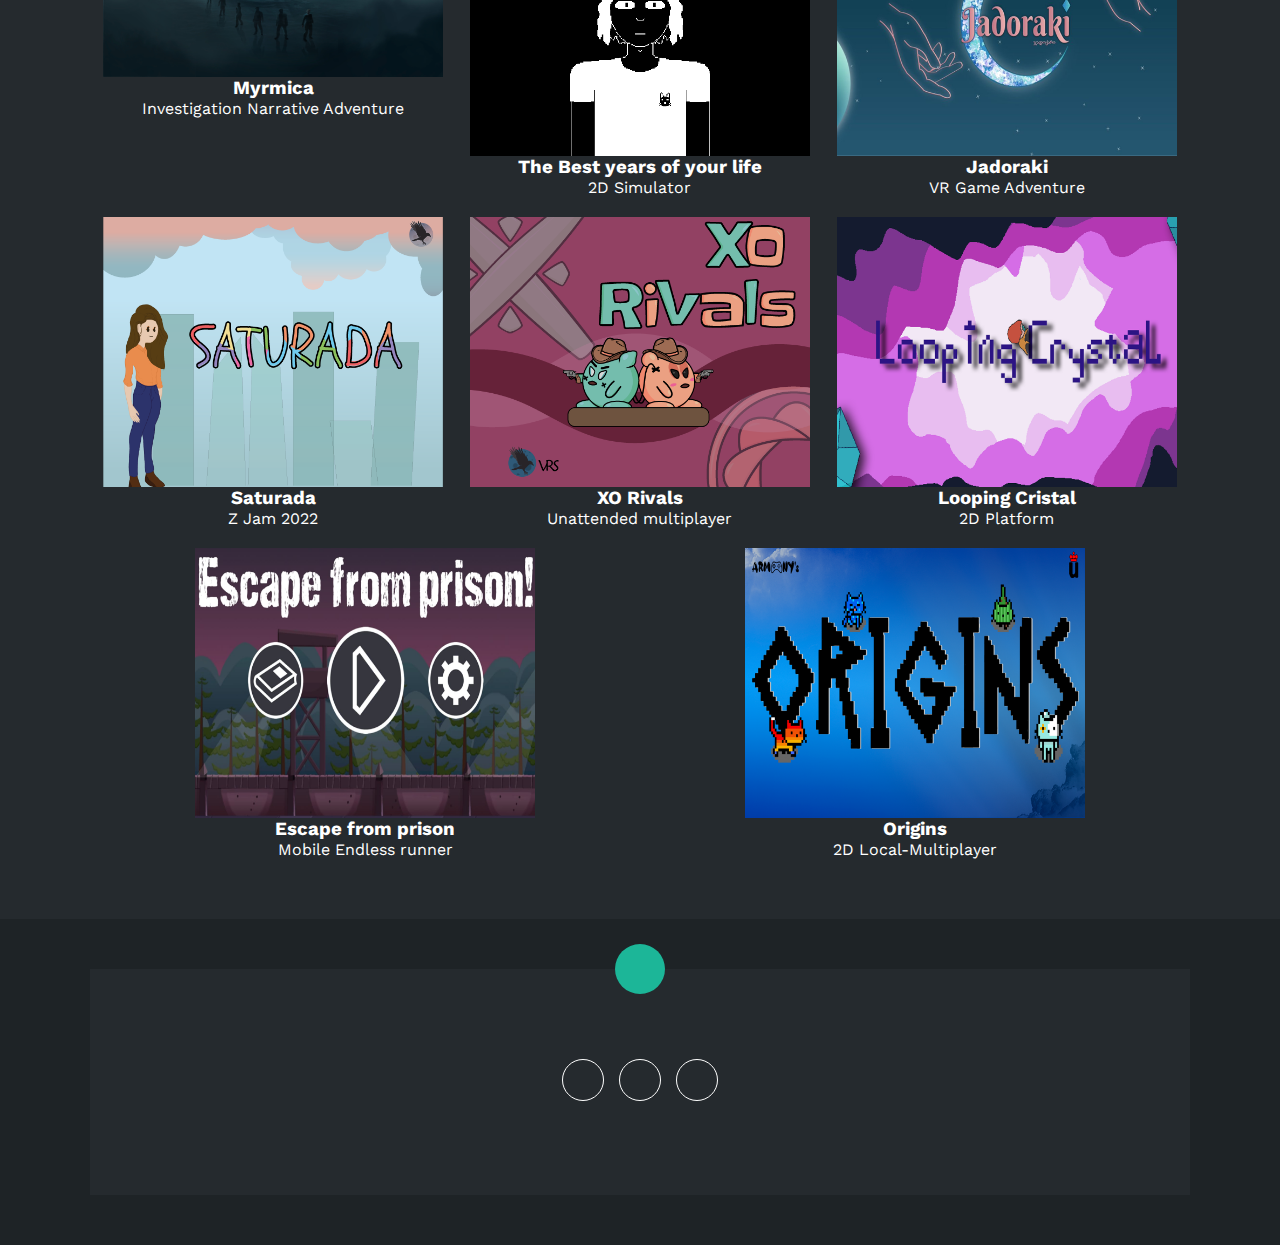
==== commit 03864ce6: "Update index.html" ====
--- a/index.html
+++ b/index.html
@@ -213,7 +213,7 @@
                         <span class="fecha"> 2023 - 2024</span>
                         <p>
 
-<ol type=”A”>
+<ul>
   <li>Creating production plans with Gantt</li>
   <li>Designing a system of interlocking missions</li>
   <li> Develop the worldbuilding and character sheets for the story
@@ -221,7 +221,7 @@
   <li>Coordination of the team's escalation plans and help with communication between
  the different departments</li>
  <li>Organisation of milestones and stages of a project using sprints</li>
-</ol>
+</ul>
                          
                         </p>
                         <div class="conectord">
@@ -232,7 +232,20 @@
                         <h4>Producer & Game Designer</h4>
                         <span class="casa">Virtual Ravens Games</span>
                         <span class="fecha">2018 - 2022</span>
-                        <p>Lorem ipsum dolor sit amet consectetur, adipisicing elit. Quis, cumque repellat, tempora recusandae aliquam nemo esse natus impedit, nostrum temporibus veritatis eaque soluta aperiam id repudiandae fugiat deserunt! Explicabo, veritatis?</p>
+                        <p>
+                         <ul>
+  <li>2D platform-level design with tiles in Unity</li>
+  <li> Design an interactive narrative with different endings</li>
+  <li> Multiplayer-level design in a top-down view
+</li>
+  <li>Level design of an endless runner for mobile</li>
+   <li>Schedule the whole work and progress tracking</li>
+                             <li> Schedule the whole work pipelines in a short amount of time</li>
+
+ <li>Ability to organise and manage tasks under pressure during a short development
+ period</li>
+</ul>
+                        </p>
                         <div class="conectord">
                             <div class="circulod"></div>
                         </div>
